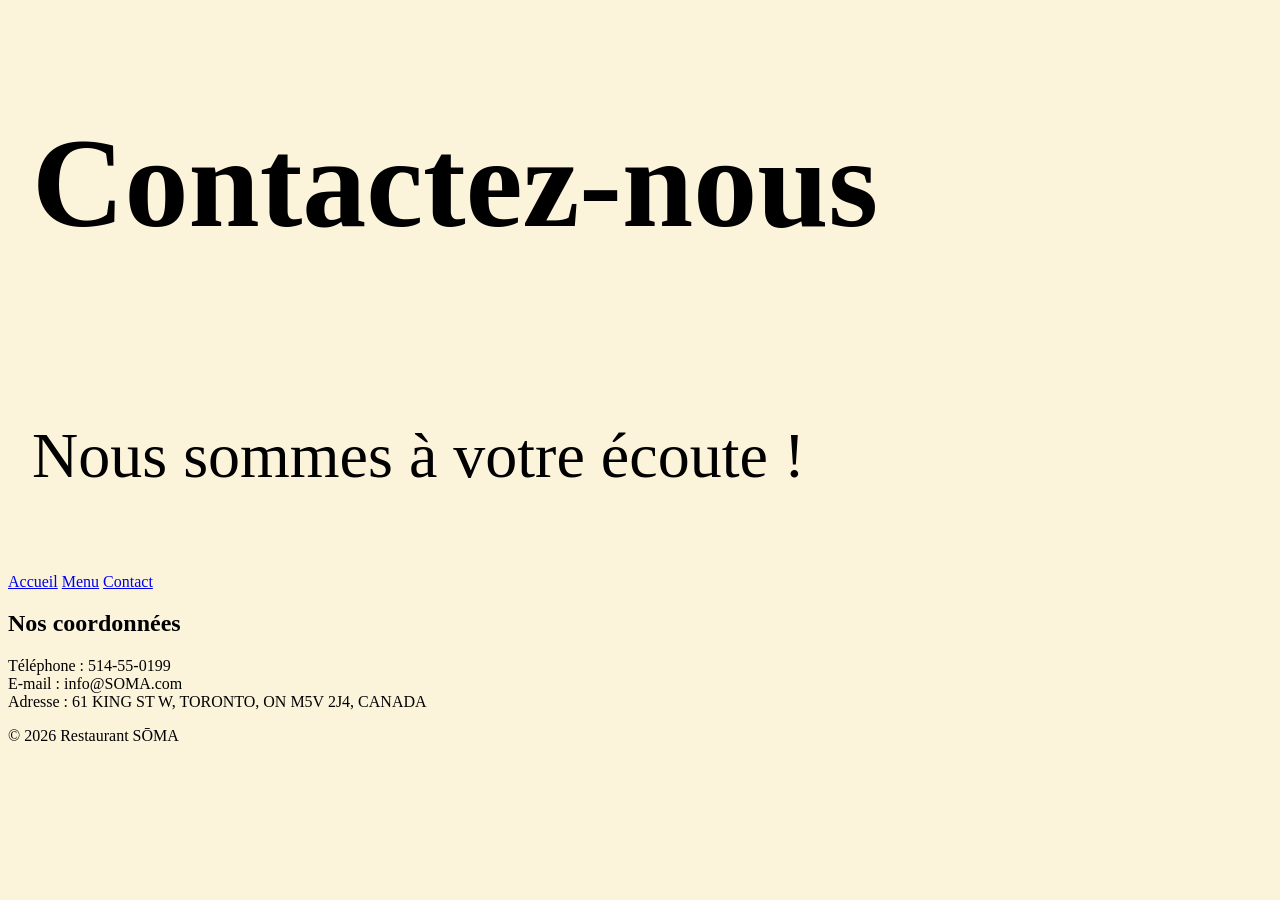
==== contact.html @ fc60de5d "modif 04.11.2026" ====
<!DOCTYPE html>
<html lang="en">
<head>
    <meta charset="UTF-8">
    <title>Contacts</title>
    <link rel="stylesheet" href="style.css">
</head>
<body>
<header>
    <h1>Contactez-nous</h1>
    <p>Nous sommes à votre écoute !</p>
</header>
<nav>
    <a href="index.html">Accueil</a>
    <a href="menu.html">Menu</a>
    <a href="contact.html">Contact</a>
</nav>

<div class="contact">

    <h2>Nos coordonnées</h2>

    <p>
        Téléphone : 514-55-0199<br>
        E-mail : info@SOMA.com<br>
        Adresse : 61 KING ST W, TORONTO, ON M5V 2J4, CANADA
    </p>
</div>

<footer>
    <p>© 2026 Restaurant SŌMA</p>
</footer>

</body>
</html>
---- style.css ----
*{
    box-sizing: border-box;
}

img {
    max-width: 100%;
    height: auto;
}

:root {
    --primary-color: #720e07;
    --secondary-color:#365946;
    --text-color:#45050c;
    --background-color: #fbf3da;
    --police-titre : Cinzel, sans-serif;
    --police-text : Cinzelregular;
}

@font-face {
    font-family: 'Cinzel';
    src : url('font/cinzel-v26-latin-700.woff2') format('woff2');
    font-size: auto;
    padding:1.5em;
    line-height: 1.6;
}
@font-face {
    font-family: 'Cinzelregular';
    src : url('font/cinzel-v26-latin-regular.woff2') format('woff2');
    font-size: auto;
    line-height:1.6;
}


body {
    background: #fbf3da;
}



header {
    background-color: var(--background-color);
    padding: 1rem 1.5rem;
    display: flex; /*Pour le mettre sur la meme ligne que les autre le (Mon Portfolio)*/
    align-items: center;
    flex-wrap: wrap;
    gap: .75rem;
    font-size: 4rem;
}

.logo {
    font-weight: bold;
    font-size: 4rem; /*rend le logo plus visible*/
}

header a {
    color: var(--background-color);
    text-decoration: none;
}

.menu {
    list-style-type: none; /*supprime les puce*/
    padding: 0; /*Supprime lespace contre le bord*/
    margin: 0; /*Supprime les marges*/
    display: flex; /*Affiche le menu de manière côte a côte*/
    flex-wrap: wrap;/*Fais que si l'écran devient petit il passe sur la deuxième, troisième lignes*/
    gap: 1rem;/* 1rem = 16px donc .5 = 8px si on met em=taille du menu
     ici tandis que rem taille relatif a la taille de base du site*/
    flex-direction: column;

}

.menu a { /* a = lien mais ici menu a = les liens du menu*/
    color: var(--background-color);
    padding: .6rem 1rem; /*grossis la zone cliquable environ 30px*/
    border-radius: 0.25rem;
}


.menu a:hover,         /*hover=passe en dessus et focus c'est le clic, ici c'est pour que sa soit visuel quand on passe dessus*/
.menu a:focus,
.menu a.actif {  /*ici fait que lorsque on clique sur un choix du menu il rest en vert lorsque la pasge s'ouvre*/
    background-color: var(--primary-color);

}


.presentation {
    color : var(--text-color);
    font-family: Cinzelregular, sans-serif;
}

.header1 { /* Image d'entête */
    color : var(--background-color);
    background-image: url("img/front.jpg");
    min-height: 200px;
    background-position: center;
    background-size : cover;
    background-repeat: no-repeat;
    cursor : pointer;
    font-size :1.5rem;
}

.header1 {
    background-color: #000000;
    color: #ffffff;
    display: flex;
    align-items: center;
    padding: .75rem 1rem;
    gap: 1rem;
}

.banner-container {
    width: 100%;
}

.banner-img {
    width: 100%;
    height: auto;
    max-height: 220px;
    object-fit: cover;
    display:block;
}

.infos-section {
    display: flex;
    justify-content: space-between;
    align-items: flex-start;
    max-width: 100%;
    padding: 40px 20px;
    text-align: center;
    background-color: #fbf3da;
}

.infos-colonnes {
    flex: 1;
    padding: 0 1rem;
}

.infos-colonnes h2 {
    font-family: Cinzel;
    font-size: 1rem;
    font-weight: bold;
    letter-spacing: 1.5px;
    margin-bottom: 12px;
    color: #720e07;
    font-family: Cinzel;
}

.features-section {
    display: flex;
    align-items: center;
    gap: 2.5rem;
    padding: 50px 8%;
}

.feature-row {
    display: flex;
    flex-direction: row-reverse;
    align-items: center;
    gap: 2.5rem;
    padding: 3rem 8%;
}

.presentation {
    flex: 1;
    color: var(--text-color);
    font-family: Cinzelregular, sans-serif;
}

.feature-image,
.feature-image2 {
    flex: 1;
    min-width: 0;
}

.feature-image img,
.feature-image2 img {
    display: block;
    width: 100%;
    height: 400px;
    object-fit: cover;
}

@media (max-width: 768px) {
    .features-section,
    .feature-row {
        flex-direction: column;
        padding: 1.5rem 1rem;
        gap: 1.5rem;
    }

    .feature-image,
    .feature-image2,
    .presentation {
        width: 100%;
    }

    .feature-image img,
    .feature-image2 img {
        height: auto;
    }
}
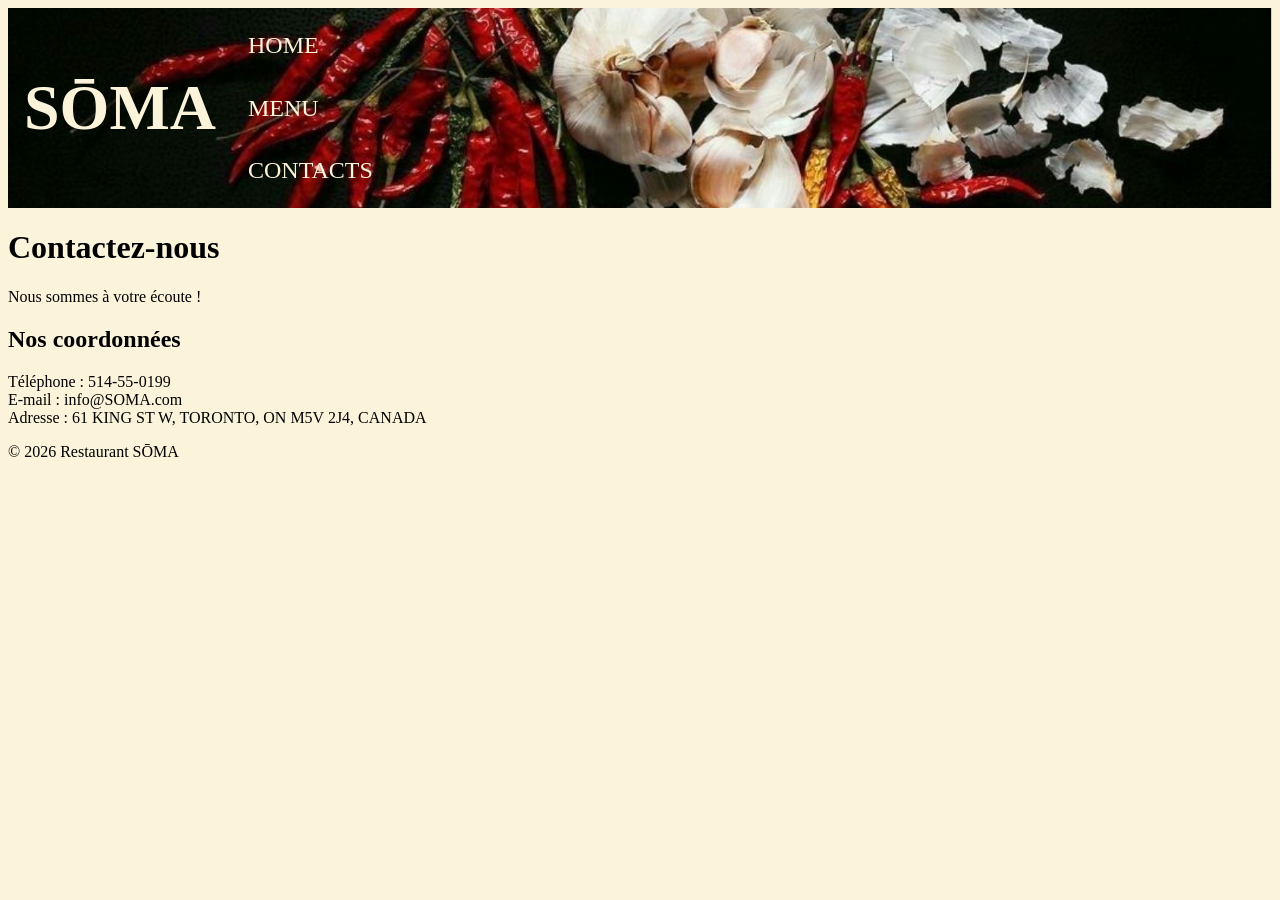
==== commit 7703a693: "modif 05.11.2026" ====
--- a/contact.html
+++ b/contact.html
@@ -6,18 +6,20 @@
     <link rel="stylesheet" href="style.css">
 </head>
 <body>
-<header>
+<header class="header1">
+    <a class="logo" href="index.html">SŌMA</a>
+    <nav>
+        <ul class="menu">
+        <a href="index.html">HOME</a>
+        <a href="menu.html">MENU</a>
+        <a href="contact.html" aria-current="page">CONTACTS</a>
+        </ul>
+    </nav>
+</header>
+<main>
     <h1>Contactez-nous</h1>
     <p>Nous sommes à votre écoute !</p>
-</header>
-<nav>
-    <a href="index.html">Accueil</a>
-    <a href="menu.html">Menu</a>
-    <a href="contact.html">Contact</a>
-</nav>
-
 <div class="contact">
-
     <h2>Nos coordonnées</h2>
 
     <p>
@@ -30,6 +32,6 @@
 <footer>
     <p>© 2026 Restaurant SŌMA</p>
 </footer>
-
+</main>
 </body>
 </html>
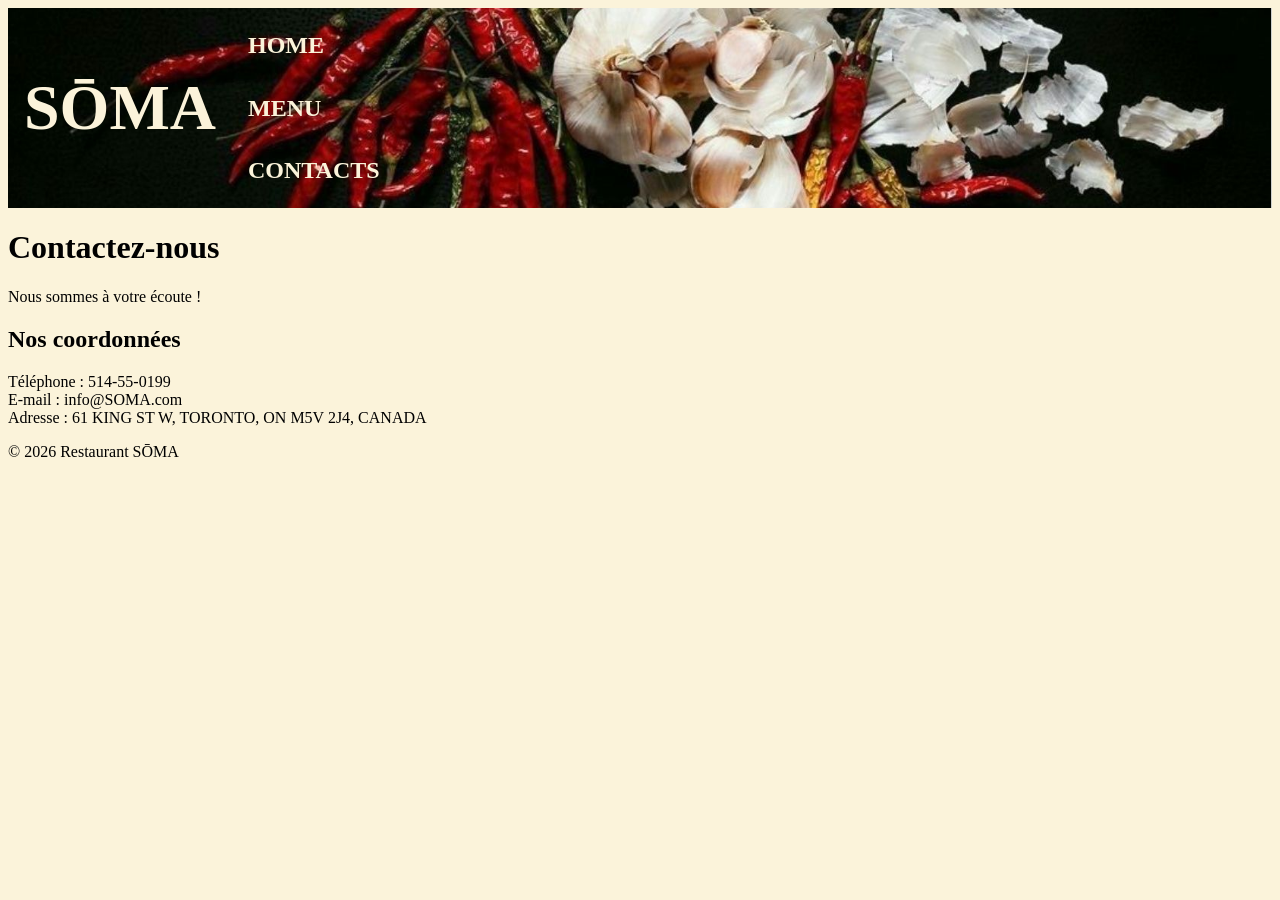
==== commit 5e06fddd: "modif 05.11.2026-4" ====
--- a/contact.html
+++ b/contact.html
@@ -10,9 +10,9 @@
     <a class="logo" href="index.html">SŌMA</a>
     <nav>
         <ul class="menu">
-        <a href="index.html">HOME</a>
-        <a href="menu.html">MENU</a>
-        <a href="contact.html" aria-current="page">CONTACTS</a>
+        <a href="index.html"><strong>HOME</strong></a>
+        <a href="menu.html"><strong>MENU</strong></a>
+        <a href="contact.html" aria-current="page"><strong>CONTACTS</strong></a>
         </ul>
     </nav>
 </header>
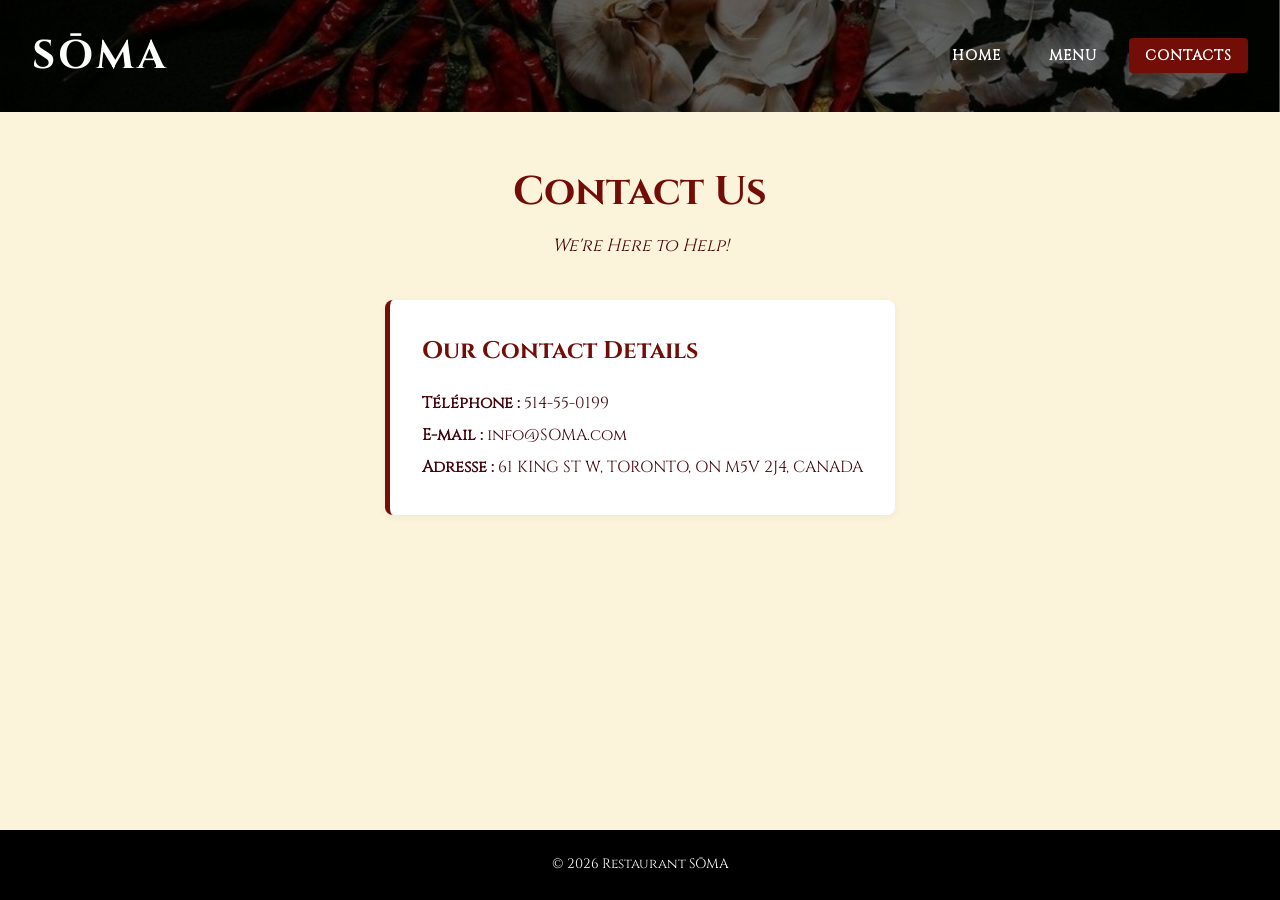
==== commit bee741f9: "modif 05.11.2026-4" ====
--- a/contact.html
+++ b/contact.html
@@ -2,7 +2,8 @@
 <html lang="en">
 <head>
     <meta charset="UTF-8">
-    <title>Contacts</title>
+    <meta name="viewport" content="width=device-width, initial-scale=1.0">
+    <title>Contact - SŌMA Restaurant</title>
     <link rel="stylesheet" href="style.css">
 </head>
 <body>
@@ -10,28 +11,31 @@
     <a class="logo" href="index.html">SŌMA</a>
     <nav>
         <ul class="menu">
-        <a href="index.html"><strong>HOME</strong></a>
-        <a href="menu.html"><strong>MENU</strong></a>
-        <a href="contact.html" aria-current="page"><strong>CONTACTS</strong></a>
+            <li><a href="index.html">HOME</a></li>
+            <li><a href="menu.html">MENU</a></li>
+            <li><a href="contact.html" class="actif" aria-current="page">CONTACTS</a></li>
         </ul>
     </nav>
 </header>
-<main>
-    <h1>Contactez-nous</h1>
-    <p>Nous sommes à votre écoute !</p>
-<div class="contact">
-    <h2>Nos coordonnées</h2>
 
-    <p>
-        Téléphone : 514-55-0199<br>
-        E-mail : info@SOMA.com<br>
-        Adresse : 61 KING ST W, TORONTO, ON M5V 2J4, CANADA
-    </p>
-</div>
+<main class="page-container">
+    <div class="page-header">
+        <h1>Contact Us</h1>
+        <p>We're Here to Help!</p>
+    </div>
+
+    <div class="contact-card">
+        <h2>Our Contact Details</h2>
+        <p>
+            <strong>Téléphone :</strong> <a href="tel:514550199">514-55-0199</a><br>
+            <strong>E-mail :</strong> <a href="mailto:info@soma.com">info@SOMA.com</a><br>
+            <strong>Adresse :</strong> 61 KING ST W, TORONTO, ON M5V 2J4, CANADA
+        </p>
+    </div>
+</main>
 
 <footer>
     <p>© 2026 Restaurant SŌMA</p>
 </footer>
-</main>
 </body>
 </html>
--- a/style.css
+++ b/style.css
@@ -1,203 +1,357 @@
-*{
+/* ==========================================================================
+   1. REGLES GENERALES & VARIABLES
+   ========================================================================== */
+
+* {
     box-sizing: border-box;
+    margin: 0;
+    padding: 0;
+}
+
+:root {
+    --primary-color: #720e07;
+    --secondary-color: #365946;
+    --text-color: #45050c;
+    --background-color: #fbf3da;
+    --white: #ffffff;
+    --font-heading: 'Cinzel', serif, sans-serif;
+    --font-body: 'Cinzelregular', serif, sans-serif;
+}
+
+@font-face {
+    font-family: 'Cinzel';
+    src: url('font/cinzel-v26-latin-700.woff2') format('woff2');
+    font-weight: bold;
+    font-style: normal;
+}
+
+@font-face {
+    font-family: 'Cinzelregular';
+    src: url('font/cinzel-v26-latin-regular.woff2') format('woff2');
+    font-weight: normal;
+    font-style: normal;
+}
+
+body {
+    background-color: var(--background-color);
+    color: var(--text-color);
+    font-family: var(--font-body);
+    line-height: 1.6;
+    display: flex;
+    flex-direction: column;
+    min-height: 100vh;
+}
+
+main {
+    flex: 1;
 }
 
 img {
     max-width: 100%;
     height: auto;
-}
-
-:root {
-    --primary-color: #720e07;
-    --secondary-color:#365946;
-    --text-color:#45050c;
-    --background-color: #fbf3da;
-    --police-titre : Cinzel, sans-serif;
-    --police-text : Cinzelregular;
-}
-
-@font-face {
-    font-family: 'Cinzel';
-    src : url('font/cinzel-v26-latin-700.woff2') format('woff2');
-    font-size: auto;
-    padding:1.5em;
-    line-height: 1.6;
-}
-@font-face {
-    font-family: 'Cinzelregular';
-    src : url('font/cinzel-v26-latin-regular.woff2') format('woff2');
-    font-size: auto;
-    line-height:1.6;
-}
-
-
-body {
-    background: #fbf3da;
-}
-
-
-
-header {
-    background-color: var(--background-color);
-    padding: 1rem 1.5rem;
-    display: flex; /*Pour le mettre sur la meme ligne que les autre le (Mon Portfolio)*/
+    display: block;
+}
+
+a {
+    color: inherit;
+    text-decoration: none;
+    transition: opacity 0.3s ease;
+}
+
+a:hover {
+    opacity: 0.8;
+}
+
+/* ==========================================================================
+   2. EN-TÊTE (HEADER) & NAVIGATION
+   ========================================================================== */
+
+.header1 {
+    background-color: #000000;
+    background-image: linear-gradient(rgba(0, 0, 0, 0.6), rgba(0, 0, 0, 0.6)), url("img/front.jpg");
+    background-position: center;
+    background-size: cover;
+    background-repeat: no-repeat;
+    color: var(--white);
+    padding: 1.5rem 2rem;
+    display: flex;
+    justify-content: space-between;
     align-items: center;
     flex-wrap: wrap;
-    gap: .75rem;
-    font-size: 4rem;
+    gap: 1rem;
 }
 
 .logo {
-    font-weight: bold;
-    font-size: 4rem; /*rend le logo plus visible*/
-}
-
-header a {
-    color: var(--background-color);
-    text-decoration: none;
+    font-family: var(--font-heading);
+    font-weight: bold;
+    font-size: 2.5rem;
+    letter-spacing: 3px;
+    color: var(--white);
 }
 
 .menu {
-    list-style-type: none; /*supprime les puce*/
-    padding: 0; /*Supprime lespace contre le bord*/
-    margin: 0; /*Supprime les marges*/
-    display: flex; /*Affiche le menu de manière côte a côte*/
-    flex-wrap: wrap;/*Fais que si l'écran devient petit il passe sur la deuxième, troisième lignes*/
-    gap: 1rem;/* 1rem = 16px donc .5 = 8px si on met em=taille du menu
-     ici tandis que rem taille relatif a la taille de base du site*/
-    flex-direction: column;
-
-}
-
-.menu a { /* a = lien mais ici menu a = les liens du menu*/
-    color: var(--background-color);
-    padding: .6rem 1rem; /*grossis la zone cliquable environ 30px*/
-    border-radius: 0.25rem;
-}
-
-
-.menu a:hover,         /*hover=passe en dessus et focus c'est le clic, ici c'est pour que sa soit visuel quand on passe dessus*/
+    list-style: none;
+    display: flex;
+    flex-wrap: wrap;
+    gap: 1rem;
+    align-items: center;
+}
+
+.menu a {
+    color: var(--white);
+    padding: 0.5rem 1rem;
+    border-radius: 4px;
+    font-weight: bold;
+    letter-spacing: 1px;
+    font-size: 0.9rem;
+    transition: background-color 0.3s ease;
+}
+
+.menu a:hover,
 .menu a:focus,
-.menu a.actif {  /*ici fait que lorsque on clique sur un choix du menu il rest en vert lorsque la pasge s'ouvre*/
+.menu a.actif {
     background-color: var(--primary-color);
-
-}
-
-
-.presentation {
-    color : var(--text-color);
-    font-family: Cinzelregular, sans-serif;
-}
-
-.header1 { /* Image d'entête */
-    color : var(--background-color);
-    background-image: url("img/front.jpg");
-    min-height: 200px;
-    background-position: center;
-    background-size : cover;
-    background-repeat: no-repeat;
-    cursor : pointer;
-    font-size :1.5rem;
-}
-
-.header1 {
-    background-color: #000000;
-    color: #ffffff;
-    display: flex;
-    align-items: center;
-    padding: .75rem 1rem;
-    gap: 1rem;
-}
-
-.banner-container {
-    width: 100%;
-}
-
-.banner-img {
-    width: 100%;
-    height: auto;
-    max-height: 220px;
-    object-fit: cover;
-    display:block;
-}
-
+    color: var(--white);
+}
+
+/* ==========================================================================
+   3. PAGE D'ACCUEIL (INDEX)
+   ========================================================================== */
+
+/* Section des 3 blocs d'informations alignés côte à côte en dessous du header */
 .infos-section {
     display: flex;
     justify-content: space-between;
     align-items: flex-start;
-    max-width: 100%;
-    padding: 40px 20px;
+    padding: 3rem 5%;
+    background-color: var(--background-color);
     text-align: center;
-    background-color: #fbf3da;
+    border-bottom: 1px solid rgba(114, 14, 7, 0.15);
+    gap: 1.5rem; /* Espace propre entre les trois colonnes */
 }
 
 .infos-colonnes {
-    flex: 1;
-    padding: 0 1rem;
+    flex: 1; /* Permet aux 3 blocs de se partager l'espace de manière égale */
+    padding: 0 0.5rem;
 }
 
 .infos-colonnes h2 {
-    font-family: Cinzel;
+    font-family: var(--font-heading);
     font-size: 1rem;
-    font-weight: bold;
+    color: var(--primary-color);
+    margin-bottom: 0.75rem;
     letter-spacing: 1.5px;
-    margin-bottom: 12px;
-    color: #720e07;
-    font-family: Cinzel;
-}
-
-.features-section {
+}
+
+.infos-colonnes p {
+    font-size: 0.85rem;
+}
+
+.infos-colonnes a {
+    color: var(--text-color);
+    text-decoration: underline;
+}
+
+/* Sections de présentation (Restaurant & L'expérience) */
+.features-section,
+.feature-row {
     display: flex;
     align-items: center;
-    gap: 2.5rem;
-    padding: 50px 8%;
+    gap: 3rem;
+    padding: 4rem 8%;
 }
 
 .feature-row {
-    display: flex;
     flex-direction: row-reverse;
-    align-items: center;
-    gap: 2.5rem;
-    padding: 3rem 8%;
 }
 
 .presentation {
     flex: 1;
-    color: var(--text-color);
-    font-family: Cinzelregular, sans-serif;
-}
-
-.feature-image,
-.feature-image2 {
+}
+
+.presentation h2 {
+    font-family: var(--font-heading);
+    color: var(--primary-color);
+    font-size: 1.8rem;
+    margin-bottom: 1rem;
+    letter-spacing: 2px;
+}
+
+.presentation p {
+    margin-bottom: 1rem;
+    font-size: 0.95rem;
+}
+
+.feature-image {
     flex: 1;
-    min-width: 0;
-}
-
-.feature-image img,
-.feature-image2 img {
-    display: block;
+}
+
+.feature-image img {
     width: 100%;
-    height: 400px;
+    height: 380px;
     object-fit: cover;
-}
+    border-radius: 4px;
+    box-shadow: 0 4px 12px rgba(0, 0, 0, 0.1);
+}
+
+/* ==========================================================================
+   4. PAGES MENU & CONTACTS
+   ========================================================================== */
+
+.page-container {
+    max-width: 900px;
+    margin: 0 auto;
+    padding: 3rem 1.5rem;
+}
+
+.page-header {
+    text-align: center;
+    margin-bottom: 2.5rem;
+}
+
+.page-header h1 {
+    font-family: var(--font-heading);
+    color: var(--primary-color);
+    font-size: 2.5rem;
+    margin-bottom: 0.5rem;
+}
+
+.page-header p {
+    font-style: italic;
+    font-size: 1.1rem;
+}
+
+.contact-card {
+    background: var(--white);
+    padding: 2rem;
+    border-radius: 8px;
+    border-left: 5px solid var(--primary-color);
+    box-shadow: 0 2px 8px rgba(0, 0, 0, 0.05);
+    max-width: 600px;
+    margin: 0 auto;
+}
+
+.contact-card h2 {
+    font-family: var(--font-heading);
+    color: var(--primary-color);
+    margin-bottom: 1rem;
+}
+
+.contact-card p {
+    line-height: 2;
+}
+
+.categories {
+    display: flex;
+    justify-content: center;
+    flex-wrap: wrap;
+    gap: 0.75rem;
+    margin-bottom: 3rem;
+}
+
+.categories a {
+    background-color: var(--white);
+    color: var(--primary-color);
+    border: 1px solid var(--primary-color);
+    padding: 0.5rem 1.2rem;
+    border-radius: 20px;
+    font-weight: bold;
+    font-size: 0.85rem;
+    transition: all 0.3s ease;
+}
+
+.categories a:hover {
+    background-color: var(--primary-color);
+    color: var(--white);
+    opacity: 1;
+}
+
+.menu-section {
+    background: var(--white);
+    padding: 2rem;
+    border-radius: 8px;
+    margin-bottom: 2rem;
+    box-shadow: 0 2px 8px rgba(0, 0, 0, 0.04);
+}
+
+.menu-section h2 {
+    font-family: var(--font-heading);
+    color: var(--primary-color);
+    border-bottom: 2px solid var(--background-color);
+    padding-bottom: 0.5rem;
+    margin-bottom: 1.5rem;
+    font-size: 1.5rem;
+}
+
+.menu-items {
+    list-style: none;
+}
+
+.menu-items li {
+    display: flex;
+    justify-content: space-between;
+    padding: 0.75rem 0;
+    border-bottom: 1px dashed #e0e0e0;
+    font-size: 0.95rem;
+}
+
+.menu-items li:last-child {
+    border-bottom: none;
+}
+
+.price {
+    font-weight: bold;
+    color: var(--primary-color);
+    margin-left: 1rem;
+    white-space: nowrap;
+}
+
+/* ==========================================================================
+   5. PIED DE PAGE (FOOTER)
+   ========================================================================== */
+
+footer {
+    background-color: #000000;
+    color: var(--white);
+    text-align: center;
+    padding: 1.5rem;
+    margin-top: auto;
+    font-size: 0.85rem;
+}
+
+/* ==========================================================================
+   6. RESPONSIVE / ADAPTATION SMARTPHONE (Max-width: 768px)
+   ========================================================================== */
 
 @media (max-width: 768px) {
+    .header1 {
+        flex-direction: column;
+        text-align: center;
+        padding: 1.5rem 1rem;
+    }
+
+    .menu {
+        justify-content: center;
+        width: 100%;
+    }
+
+    /* Sur mobile uniquement, on empile les 3 blocs d'infos les uns sous les autres */
+    .infos-section {
+        flex-direction: column;
+        gap: 2rem;
+        padding: 2rem 1rem;
+    }
+
+    .infos-colonnes {
+        padding: 0;
+        width: 100%;
+    }
+
     .features-section,
     .feature-row {
         flex-direction: column;
-        padding: 1.5rem 1rem;
+        padding: 2rem 1rem;
         gap: 1.5rem;
     }
 
-    .feature-image,
-    .feature-image2,
-    .presentation {
-        width: 100%;
-    }
-
-    .feature-image img,
-    .feature-image2 img {
-        height: auto;
-    }
-}
-
+    .feature-image img {
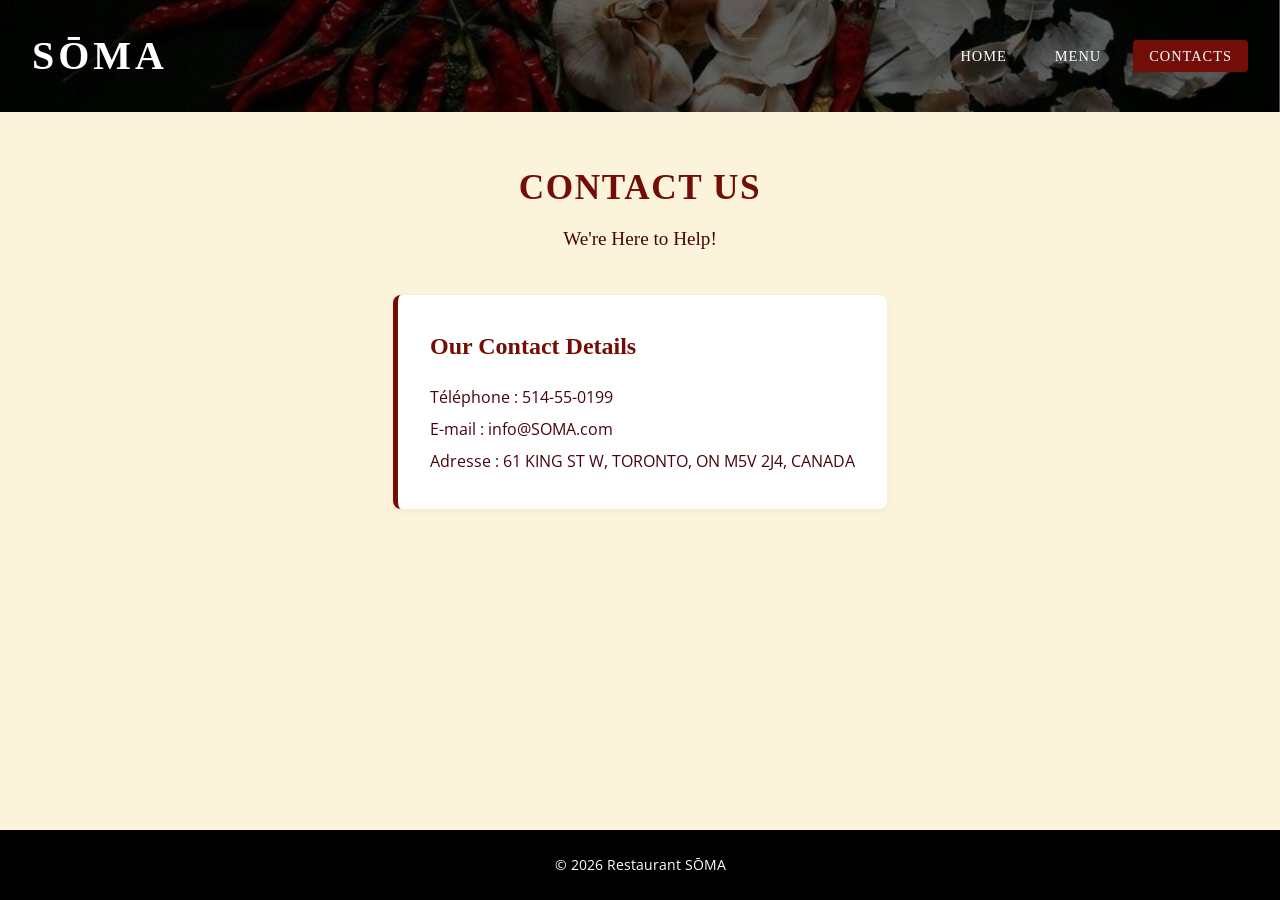
==== commit 341dc204: "modif 18.11.2026 2" ====
--- a/contact.html
+++ b/contact.html
@@ -20,7 +20,7 @@
 
 <main class="page-container">
     <div class="page-header">
-        <h1>Contact Us</h1>
+        <h1>CONTACT US</h1>
         <p>We're Here to Help!</p>
     </div>
 
--- a/style.css
+++ b/style.css
@@ -1,137 +1,174 @@
 /* ==========================================================================
-   1. REGLES GENERALES & VARIABLES
-   ========================================================================== */
-
+   1. RÈGLES GÉNÉRALES ET VARIABLES (Le socle du site)
+   ========================================================================== */
+
+/*
+  Le sélecteur universel (*) cible TOUS les éléments de la page.
+  - box-sizing: border-box; est indispensable : il permet d'inclure les bordures
+    et les marges intérieures (padding) dans la largeur totale d'un élément,
+    évitant ainsi qu'il ne "déborde" de l'écran.
+  - margin et padding à 0 remettent à zéro les marges par défaut des navigateurs.
+*/
 * {
     box-sizing: border-box;
     margin: 0;
     padding: 0;
 }
 
+/*
+  La pseudo-classe :root correspond à la racine du document HTML (<html>).
+  On y définit des "variables CSS" (ou custom properties) personnalisées.
+  Avantage : si tu veux changer la couleur principale du site plus tard,
+  tu n'as qu'à la modifier ici une seule fois !
+*/
 :root {
-    --primary-color: #720e07;
-    --secondary-color: #365946;
-    --text-color: #45050c;
-    --background-color: #fbf3da;
-    --white: #ffffff;
-    --font-heading: 'Cinzel', serif, sans-serif;
-    --font-body: 'Cinzelregular', serif, sans-serif;
-}
-
+    --primary-color: #720e07;     /* Couleur bordeaux/rouge principal */
+    --secondary-color: #365946;   /* Vert secondaire (si besoin) */
+    --text-color: #45050c;        /* Couleur sombre pour les textes */
+    --background-color: #fbf3da;  /* Couleur de fond beige sable/crème */
+    --white: #ffffff;             /* Blanc pur */
+    --font-heading: 'Aboreto', serif, sans-serif;          /* Police pour les titres */
+    --font-body: 'Open Sans', serif, sans-serif;      /* Police pour le texte normal */
+}
+/*POur éviter que les image déborde*/
+img {
+    max-width: 100%;
+    height: auto;
+    display: block; /* Supprime l'espace blanc parasite sous les images */
+}
+
+/*
+  @font-face permet d'importer et d'utiliser des polices de caractères locales
+  qui sont stockées dans ton dossier (ici dans le dossier 'font').
+*/
 @font-face {
-    font-family: 'Cinzel';
-    src: url('font/cinzel-v26-latin-700.woff2') format('woff2');
+    font-family: 'Open Sans';
+    src: url('font/open-sans-v44-latin-regular.woff2') format('woff2');
     font-weight: bold;
     font-style: normal;
 }
 
 @font-face {
-    font-family: 'Cinzelregular';
-    src: url('font/cinzel-v26-latin-regular.woff2') format('woff2');
+    font-family: 'Montserrat';
+    src: url('font/montserrat-v31-latin-regular.woff2') format('woff2');
     font-weight: normal;
     font-style: normal;
 }
 
+/*
+  Mise en page globale de la balise <body> :
+  - display: flex et flex-direction: column combinés avec 'margin-top: auto' sur le footer
+    permettent de "pousser" automatiquement le pied de page tout en bas,
+    même s'il n'y a pas assez de contenu sur la page.
+*/
 body {
     background-color: var(--background-color);
     color: var(--text-color);
     font-family: var(--font-body);
-    line-height: 1.6;
+    line-height: 1.6; /* Espace vertical entre les lignes pour le confort de lecture */
     display: flex;
     flex-direction: column;
-    min-height: 100vh;
-}
-
+    min-height: 100vh; /*min-height: 100vh; force le corps de la page à prendre au moins 100% de la hauteur de l'écran.*/
+}
+
+/* La balise <main> prend tout l'espace disponible entre le header et le footer */
 main {
     flex: 1;
 }
 
-img {
-    max-width: 100%;
-    height: auto;
-    display: block;
-}
-
+/* Style global des liens hypertexte <a> */
 a {
-    color: inherit;
-    text-decoration: none;
-    transition: opacity 0.3s ease;
-}
-
-a:hover {
-    opacity: 0.8;
-}
-
-/* ==========================================================================
-   2. EN-TÊTE (HEADER) & NAVIGATION
+    color: var(--text-color);         /* Hérite de la couleur du texte parent par défaut */
+    text-decoration: none;  /* Supprime le soulignement moche des liens */
+    transition: opacity 0.3s ease; /* Effet de fondu doux au survol */
+}
+
+/* ==========================================================================
+   2. EN-TÊTE (HEADER) ET BARRE DE NAVIGATION
    ========================================================================== */
 
 .header1 {
+    /* Couleur de secours si l'image ne charge pas, puis superposition d'un voile noir transparent (gradient)
+       et enfin l'image de fond */
     background-color: #000000;
-    background-image: linear-gradient(rgba(0, 0, 0, 0.6), rgba(0, 0, 0, 0.6)), url("img/front.jpg");
+    background-image: linear-gradient(rgba(0, 0, 0, 0.6), /*Création de dégradé pour que le text soit plus visible*/
+                      rgba(0, 0, 0, 0.6)),
+                      url("img/front.jpg");
     background-position: center;
     background-size: cover;
     background-repeat: no-repeat;
     color: var(--white);
     padding: 1.5rem 2rem;
+
+    /* Flexbox : Aligne le logo à gauche et le menu à droite sur la même ligne */
     display: flex;
     justify-content: space-between;
     align-items: center;
-    flex-wrap: wrap;
+    flex-wrap: wrap; /* Permet de passer à la ligne suivante si l'écran est trop petit */
     gap: 1rem;
 }
 
+/* Style spécifique pour le logo SŌMA */
 .logo {
     font-family: var(--font-heading);
     font-weight: bold;
     font-size: 2.5rem;
-    letter-spacing: 3px;
+    letter-spacing: 4px; /* Espace un peu les lettres plus de style */
     color: var(--white);
 }
 
+/* Liste du menu de navigation */
 .menu {
-    list-style: none;
-    display: flex;
+    list-style: none; /* Supprime les puces de la liste (les points noirs) */
+    display: flex;    /* Met les liens les uns à côté des autres */
     flex-wrap: wrap;
-    gap: 1rem;
+    gap: 1rem;        /* Espace horizontal entre chaque lien du menu */
     align-items: center;
-}
-
+    font-family: var(--font-heading);
+}
+
+/* Liens à l'intérieur du menu ??*/
 .menu a {
     color: var(--white);
     padding: 0.5rem 1rem;
-    border-radius: 4px;
-    font-weight: bold;
+    border-radius: 4px; /* Arrondit légèrement les coins */
+    font-weight: normal;
     letter-spacing: 1px;
     font-size: 0.9rem;
     transition: background-color 0.3s ease;
 }
 
+/* Effet quand on survole un lien du menu ou qu'il est actif (la page actuelle) */
 .menu a:hover,
 .menu a:focus,
 .menu a.actif {
-    background-color: var(--primary-color);
+    background-color: var(--primary-color); /* Devient rouge bordeaux */
     color: var(--white);
 }
 
+
 /* ==========================================================================
    3. PAGE D'ACCUEIL (INDEX)
    ========================================================================== */
 
-/* Section des 3 blocs d'informations alignés côte à côte en dessous du header */
+/*
+  Section des 3 blocs d'informations (Location, Reservations, Contact).
+  Grâce à 'display: flex', ils se mettent automatiquement **côte à côte** sur ordinateur.
+*/
 .infos-section {
     display: flex;
-    justify-content: space-between;
+    justify-content: space-between; /* Espace équitablement les 3 blocs */
     align-items: flex-start;
     padding: 3rem 5%;
     background-color: var(--background-color);
     text-align: center;
-    border-bottom: 1px solid rgba(114, 14, 7, 0.15);
-    gap: 1.5rem; /* Espace propre entre les trois colonnes */
-}
-
+    border-bottom: 1px solid rgba(114, 14, 7, 0.15); /* Fine ligne de séparation élégante */
+    gap: 1.5rem; /* Espace de sécurité entre les colonnes */
+}
+
+/* Chaque colonne individuelle prend une part égale de l'espace grâce à flex: 1 */
 .infos-colonnes {
-    flex: 1; /* Permet aux 3 blocs de se partager l'espace de manière égale */
+    flex: 1;
     padding: 0 0.5rem;
 }
 
@@ -149,7 +186,7 @@
 
 .infos-colonnes a {
     color: var(--text-color);
-    text-decoration: underline;
+    text-decoration: underline; /* Souligne les liens e-mail et téléphone */
 }
 
 /* Sections de présentation (Restaurant & L'expérience) */
@@ -161,12 +198,13 @@
     padding: 4rem 8%;
 }
 
+/* .feature-row inverse l'ordre : l'image passe à gauche et le texte à droite */
 .feature-row {
     flex-direction: row-reverse;
 }
 
 .presentation {
-    flex: 1;
+    flex: 1; /* Le texte prend la moitié de l'espace */
 }
 
 .presentation h2 {
@@ -183,24 +221,26 @@
 }
 
 .feature-image {
-    flex: 1;
+    flex: 1; /* L'image prend l'autre moitié de l'espace */
 }
 
 .feature-image img {
     width: 100%;
     height: 380px;
-    object-fit: cover;
+    object-fit: cover; /* Évite que l'image soit déformée en remplissant proprement sa zone */
     border-radius: 4px;
-    box-shadow: 0 4px 12px rgba(0, 0, 0, 0.1);
-}
-
-/* ==========================================================================
-   4. PAGES MENU & CONTACTS
-   ========================================================================== */
-
+    box-shadow: 0 4px 12px rgba(0, 0, 0, 0.1); /* Ajoute une ombre subtile sous l'image */
+}
+
+
+/* ==========================================================================
+   4. PAGES MENU ET CONTACTS (Mise en page secondaire)
+   ========================================================================== */
+
+/* Conteneur global pour centrer le contenu des pages Menu et Contact */
 .page-container {
     max-width: 900px;
-    margin: 0 auto;
+    margin: 0 auto; /* Centre la boîte sur la page */
     padding: 3rem 1.5rem;
 }
 
@@ -212,20 +252,23 @@
 .page-header h1 {
     font-family: var(--font-heading);
     color: var(--primary-color);
-    font-size: 2.5rem;
+    font-size: 2.2rem;
+    letter-spacing: 1.6px; /*espacement entre les lettres des titre menu et contacts*/
     margin-bottom: 0.5rem;
 }
 
 .page-header p {
-    font-style: italic;
-    font-size: 1.1rem;
-}
-
+    font-style: left;
+    font-family: var(--font-heading);
+    font-size: 1.2rem; /*taille des sous-titres dans menu et contacts*/
+}
+
+/* Carte de contact (bloc blanc stylisé) */
 .contact-card {
     background: var(--white);
     padding: 2rem;
     border-radius: 8px;
-    border-left: 5px solid var(--primary-color);
+    border-left: 5px solid var(--primary-color); /* Grosse bordure élégante sur la gauche */
     box-shadow: 0 2px 8px rgba(0, 0, 0, 0.05);
     max-width: 600px;
     margin: 0 auto;
@@ -238,9 +281,10 @@
 }
 
 .contact-card p {
-    line-height: 2;
-}
-
+    line-height: 2; /* Espace bien les lignes d'adresse/téléphone */
+}
+
+/* Navigation interne par catégories dans la page Menu (les petits boutons ronds) */
 .categories {
     display: flex;
     justify-content: center;
@@ -250,11 +294,12 @@
 }
 
 .categories a {
-    background-color: var(--white);
+    background-color: var(--white); /*couleurs des pilules a l'intérieur*/
+    font-family: var(--font-heading);
     color: var(--primary-color);
     border: 1px solid var(--primary-color);
     padding: 0.5rem 1.2rem;
-    border-radius: 20px;
+    border-radius: 4px; /* Forme de pilule / badge arrondi */
     font-weight: bold;
     font-size: 0.85rem;
     transition: all 0.3s ease;
@@ -262,12 +307,13 @@
 
 .categories a:hover {
     background-color: var(--primary-color);
-    color: var(--white);
+    color: var(--background-color);
     opacity: 1;
 }
 
+/* Bloc d'une catégorie du menu (ex: Starters, Main Dishes...) */
 .menu-section {
-    background: var(--white);
+    background: white; /*couleur a l'intérieur des blocs du menu des carré arrondis*/
     padding: 2rem;
     border-radius: 8px;
     margin-bottom: 2rem;
@@ -277,7 +323,7 @@
 .menu-section h2 {
     font-family: var(--font-heading);
     color: var(--primary-color);
-    border-bottom: 2px solid var(--background-color);
+    border-bottom: 2px solid var(--text-color); /*bande en dessous du texte dans le menu, exemple en dessous de starters*/
     padding-bottom: 0.5rem;
     margin-bottom: 1.5rem;
     font-size: 1.5rem;
@@ -287,43 +333,52 @@
     list-style: none;
 }
 
+/* Ligne d'un plat : Nom à gauche, Prix à droite grâce à justify-content: space-between */
 .menu-items li {
     display: flex;
     justify-content: space-between;
+    align-items: center;
     padding: 0.75rem 0;
-    border-bottom: 1px dashed #e0e0e0;
+    border-bottom: 1px dashed #e0e0e0; /* Petite ligne pointillée séparatrice entre chaque plat */
     font-size: 0.95rem;
 }
 
+/* Retire la bordure pointillée du tout dernier élément de la liste */
 .menu-items li:last-child {
     border-bottom: none;
 }
 
+/* Style du prix aligné à droite */
 .price {
     font-weight: bold;
+    font-family: var(--font-heading); /*text comme les titre pour les prix en gras avec le bold*/
     color: var(--primary-color);
     margin-left: 1rem;
-    white-space: nowrap;
-}
-
+    white-space: nowrap; /* Empêche le prix de se couper sur deux lignes */
+}
 /* ==========================================================================
    5. PIED DE PAGE (FOOTER)
    ========================================================================== */
-
 footer {
     background-color: #000000;
     color: var(--white);
     text-align: center;
     padding: 1.5rem;
-    margin-top: auto;
+    margin-top: auto; /* Aide à pousser le footer tout en bas */
     font-size: 0.85rem;
 }
 
 /* ==========================================================================
-   6. RESPONSIVE / ADAPTATION SMARTPHONE (Max-width: 768px)
-   ========================================================================== */
-
+   6. RESPONSIVE DESIGN (Adaptation pour smartphones et tablettes)
+   ========================================================================== */
+
+/*
+  Cette règle @media s'active automatiquement dès que l'écran fait
+  768 pixels de large ou moins (écrans de téléphones portables).
+*/
 @media (max-width: 768px) {
+
+    /* Le header passe de "côte à côte" à "l'un sous l'autre" (en colonne) */
     .header1 {
         flex-direction: column;
         text-align: center;
@@ -335,7 +390,10 @@
         width: 100%;
     }
 
-    /* Sur mobile uniquement, on empile les 3 blocs d'infos les uns sous les autres */
+    /*
+      Sur mobile, les 3 blocs d'infos (Location, Reservations, Contact)
+      passent l'un en dessous de l'autre pour éviter d'être trop serrés.
+    */
     .infos-section {
         flex-direction: column;
         gap: 2rem;
@@ -347,6 +405,7 @@
         width: 100%;
     }
 
+    /* Les blocs de présentation image + texte passent aussi l'un sous l'autre */
     .features-section,
     .feature-row {
         flex-direction: column;
@@ -354,4 +413,25 @@
         gap: 1.5rem;
     }
 
-    .feature-image img {+    /* On réduit un peu la hauteur des images sur mobile pour que ce soit plus joli */
+    .feature-image img {
+        height: 250px;
+    }
+
+    .page-container {
+        padding: 1.5rem 1rem;
+    }
+
+    .categories {
+        gap: 0.5rem;
+    }
+
+    .categories a {
+        padding: 0.4rem 0.8rem;
+        font-size: 0.8rem;
+    }
+
+    .menu-section {
+        padding: 1.25rem;
+    }
+}
